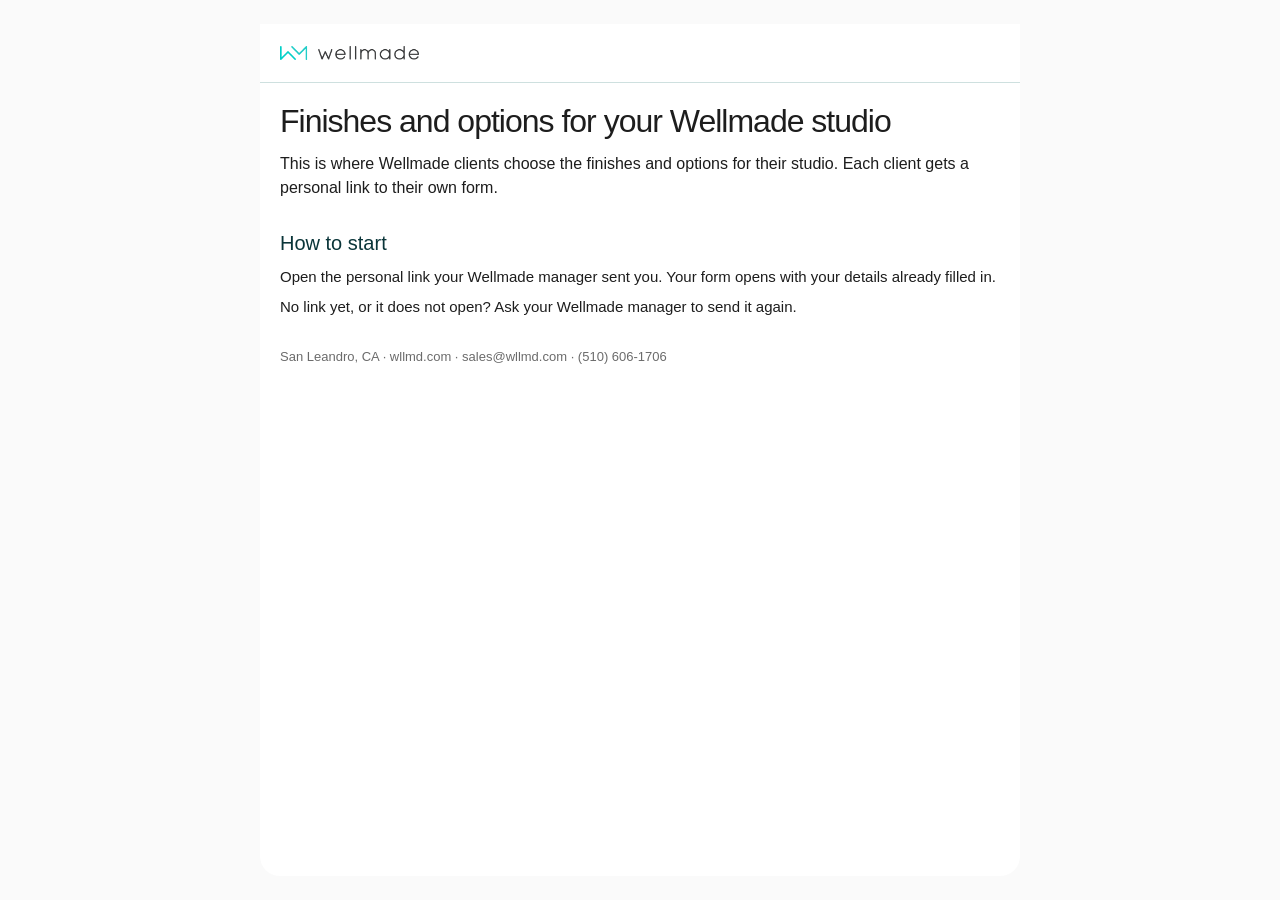
==== v4/index.html @ 643d969f "Presidio XO 0.4.0 (v4/): deck drawings redrawn as vector with readable dimensions, no studio label C" ====
<!DOCTYPE html>
<html lang="en">
<head>
<meta charset="utf-8">
<meta name="viewport" content="width=device-width, initial-scale=1">
<meta name="theme-color" content="#108078">
<title>Spec form</title>
<link rel="stylesheet" href="wellmade-tokens.css?v=05bcff03">
<link rel="stylesheet" href="styles.css?v=05bcff03">
</head>
<body>
<div id="app" class="app"></div>
<article id="print-sheet"></article>
<noscript>
  <p>This form needs JavaScript. It still opens from this folder, with no install and no server.</p>
</noscript>
<!-- The spec: generated from spec/presidio-xo.json by check_spec.py. Edit the .json, never the .js. -->
<script src="spec/presidio-xo.js?v=05bcff03"></script>
<!-- Delivery settings (receiver address, allowed email domains): not part of the spec. -->
<script src="site-config.js?v=05bcff03"></script>
<script src="engine/model.js?v=05bcff03"></script>
<script src="engine/app.js?v=05bcff03"></script>
</body>
</html>
---- v4/wellmade-tokens.css ----
/* Wellmade spec form — design tokens v0.1 (2026-11-04)
   Measured from wllmd.com computed styles. See "Design code - Wellmade spec form.md". */
:root {
  --wm-teal: #108078;
  --wm-teal-deep: #0A3539;
  --wm-teal-ink: #0D464A;
  --wm-teal-tint: #E5EFEF;
  --wm-teal-mist: #EAF4F3;
  --wm-teal-line: rgba(13, 99, 96, 0.2);
  --wm-ink: #1D1D1D;
  --wm-gray: #6B6B6B;
  --wm-gray-light: #999999;
  --wm-bg: #FAFAFA;
  --wm-white: #FFFFFF;
  --wm-error: #B3261E; /* our choice, not on the site */
  /* Internal pages only (manager page): deliberately not the client look. Design code, "Internal pages". */
  --wm-internal-page: #D6D6D6;
  --wm-internal-sheet: #E9E9E9;
  --wm-internal-strip: #3A3A3A;

  --wm-font: "BDO Grotesk", Inter, "Helvetica Neue", Arial, sans-serif;
  --wm-radius-pill: 1600px;
  --wm-radius-photo: 20px;
  --wm-radius-card: 16px;
  --wm-radius-box: 12px;
  --wm-radius-input: 12px;
  --wm-tap: 44px;
  /* Spacing: a 4-point grid (CSS px = iOS points = Android dp). Every margin, padding, gap and radius is one of these steps. */
  --wm-space-1: 4px; --wm-space-2: 8px; --wm-space-3: 12px; --wm-space-4: 16px; --wm-space-5: 20px;
  --wm-space-6: 24px; --wm-space-7: 28px; --wm-space-8: 32px; --wm-space-10: 40px; --wm-space-12: 48px;
}

body { margin: 0; background: var(--wm-bg); color: var(--wm-ink); font-family: var(--wm-font); font-size: 15px; line-height: 1.5; }

.wm-caps { font-size: 13px; font-weight: 500; text-transform: uppercase; letter-spacing: .5px; }
.wm-h2 { font-size: 32px; font-weight: 400; letter-spacing: -1px; line-height: 1.15; margin: 0; }
.wm-h3 { font-size: 20px; font-weight: 400; color: var(--wm-teal-deep); margin: 0; }
.wm-model { font-size: 28px; font-weight: 400; text-transform: uppercase; margin: 0; }

.wm-btn { display: inline-flex; align-items: center; justify-content: center; min-height: 52px; padding: 0 36px;
  border-radius: var(--wm-radius-pill); font: 500 13px var(--wm-font); text-transform: uppercase; letter-spacing: .12px;
  border: 1px solid var(--wm-teal); cursor: pointer; }
.wm-btn--primary { background: var(--wm-teal); color: var(--wm-white); }
.wm-btn--secondary { background: transparent; color: var(--wm-teal); }

.wm-chip { display: inline-flex; align-items: center; min-height: 40px; padding: 0 20px; border-radius: var(--wm-radius-pill);
  background: var(--wm-teal-tint); color: var(--wm-ink); font: 500 13px var(--wm-font); border: 0; cursor: pointer; }
.wm-chip[aria-pressed="true"] { background: var(--wm-teal); color: var(--wm-white); }

.wm-card { background: var(--wm-teal-tint); border-radius: var(--wm-radius-card); padding: 24px; }
.wm-box { border: 1px solid var(--wm-teal-line); border-radius: var(--wm-radius-box); padding: 12px 16px; }
.wm-tag { display: inline-block; padding: 2px 8px; border-radius: var(--wm-radius-pill); background: var(--wm-teal-tint);
  color: var(--wm-teal-deep); font-size: 11px; font-weight: 500; text-transform: uppercase; letter-spacing: .4px; }
.wm-input { width: 100%; box-sizing: border-box; min-height: 88px; padding: 12px 16px; border: 1px solid #DADADA;
  border-radius: var(--wm-radius-input); background: var(--wm-white); font: 400 15px var(--wm-font); color: var(--wm-ink); }
---- v4/styles.css ----
/* Form styles. Design tokens live in wellmade-tokens.css (linked first from index.html). */
@font-face {
  font-family: "BDO Grotesk";
  src: url("https://cdn.prod.website-files.com/663b716352cc952b743da92c/663b76a94ebc222642c2c1ae_BDOGrotesk-VF.ttf") format("truetype");
  font-weight: 300 900;
  font-display: swap;
}

:root { --wm-tap: 44px; --header-h: 0px; --preview-h: 0px; } /* --header-h and --preview-h are measured at run time by engine/app.js */

body {
  margin: 0;
  background: var(--wm-bg);
  color: var(--wm-ink);
  font-family: var(--wm-font);
  font-size: 15px; /* design code: body 15 */
  line-height: 1.5;
}

button, input, textarea { font-family: inherit; }

.app {
  max-width: 760px;
  margin: 0 auto;
  min-height: 100vh;
  background: var(--wm-white);
  display: flex;
  flex-direction: column;
}

.top {
  position: sticky;
  top: 0;
  z-index: 20;
  background: #fff;
  padding: 16px 20px 0;
  border-bottom: 1px solid var(--wm-teal-line);
}

.brand { display: flex; align-items: center; justify-content: space-between; gap: 12px; }
.brand img { height: 26px; width: auto; display: block; }
.eyebrow { margin: 0; color: var(--wm-teal); font-size: 13px; font-weight: 500; letter-spacing: .5px; text-transform: uppercase; } /* design code: label in capitals */

.progress { height: 3px; background: var(--wm-teal-tint); border-radius: 100px; margin: 12px 0 0; }
.progress span { display: block; height: 100%; background: var(--wm-teal); border-radius: 100px; }

.steps {
  display: flex;
  gap: 8px;
  overflow-x: auto;
  padding: 12px 0 12px;
  margin: 0 -20px;
  padding-left: 20px;
  padding-right: 20px;
  scrollbar-width: thin;
}
.step-jump {
  flex: 0 0 auto;
  min-height: var(--wm-tap);
  padding: 0 16px;
  border-radius: var(--wm-radius-pill);
  border: 0;
  background: var(--wm-teal-tint);
  color: var(--wm-ink);
  font: 500 13px var(--wm-font);
  cursor: pointer;
}
.step-jump[aria-current="step"] { background: var(--wm-teal); color: var(--wm-white); }

.banner {
  margin: 0;
  padding: 12px 20px;
  background: #F8E8E6;
  color: var(--wm-error);
  font-size: 14px;
}
.banner[hidden], .q[hidden], .note[hidden] { display: none; }

main { padding: 20px 20px 132px; }

.wm-h2 { font-size: 32px; letter-spacing: -1px; line-height: 1.15; } /* design code: section title 32 */
.model {
  margin: 8px 0 0;
  color: var(--wm-ink);
  font-size: 24px;
  font-weight: 400;
  letter-spacing: 0;
  line-height: 1.2;
  text-transform: uppercase; /* design code: model name in capitals (28 on the site scale; 24 so the long name fits two lines) */
}
.lead { margin: 8px 0 0; color: var(--wm-gray); font-size: 15px; }
.page-ref { margin: 8px 0 0; color: var(--wm-gray); font-size: 13px; }

.q { margin-top: 28px; scroll-margin-top: calc(var(--header-h) + 12px); }
.has-preview .q { scroll-margin-top: calc(var(--header-h) + var(--preview-h) + 12px); }
.q h3, .q .field-label { margin: 0 0 8px; }
.field-label { display: block; cursor: pointer; }
.hint, .note { margin: 8px 0 0; color: var(--wm-gray); font-size: 13px; } /* design code: hint 13 */
/* "?" by a question heading: a fuller explanation that opens under the heading (question "more") */
.q-head { display: flex; align-items: flex-start; justify-content: space-between; gap: 12px; margin: 0 0 8px; }
.q .q-head h3 { margin: 0; }
.more-btn {
  flex: 0 0 auto;
  width: var(--wm-tap);
  height: var(--wm-tap);
  margin: -10px -9px -10px 0; /* the tap area is 44 px, the circle 26 px: keep the heading row its own height */
  padding: 0;
  border: 0;
  background: none;
  cursor: pointer;
  display: grid;
  place-items: center;
}
.more-btn span {
  width: 26px;
  height: 26px;
  border-radius: 50%;
  border: 1.5px solid var(--wm-teal-deep);
  background: var(--wm-white);
  color: var(--wm-teal-deep);
  font: 700 15px/23px var(--wm-font);
  text-align: center;
}
.more-btn[aria-expanded="true"] span { background: var(--wm-teal-deep); color: var(--wm-white); }
.more-btn:focus-visible span { outline: 2px solid var(--wm-teal-deep); outline-offset: 2px; }
.more-panel { margin: 4px 0 12px; padding: 14px 16px; border-radius: 16px; border: 1px solid var(--wm-teal-line); background: var(--wm-white); font-size: 14px; } /* outlined, not tinted: it must not read as one more answer */
.more-panel[hidden] { display: none; }
.more-panel p { margin: 0; }
.more-panel p + p { margin-top: 8px; }
.note-block { margin-top: 24px; }
.note-block p { margin: 8px 0 0; }
.photos .group-after { margin: -4px 0 0; font-size: 14px; color: var(--wm-gray); } /* one line under the tiles of a group */
.note-block .more-panel p { margin: 0; }
.note-block .more-panel p + p { margin-top: 8px; }
/* "!" by a heading: a note from the developer to the builder's team (only in links with notes=1) */
.team-btn span { border-color: #d9a441; background: #fff8e8; color: #8a5a00; }
.team-btn[aria-expanded="true"] span { background: #d9a441; color: var(--wm-white); }
.team-btn:focus-visible span { outline-color: #8a5a00; }
.team-note { border-color: #ecd9a8; background: #fffaf0; }
.team-note .team-title { font-weight: 600; }
.team-note .team-sign { color: var(--wm-gray); }
/* "?" by a tag without a list price: a tap shows one sentence in a bubble */
.tag-q { display: inline-flex; align-items: center; gap: 6px; cursor: help; }
.choice .tag-q { flex: 0 0 auto; }
.photo .tag-q { margin-top: 8px; }
.photo .tag-q .wm-tag { margin-top: 0; }
.tag-q-mark {
  flex: 0 0 auto;
  width: 18px;
  height: 18px;
  box-sizing: border-box;
  border-radius: 50%;
  border: 1.5px solid var(--wm-teal-deep);
  background: var(--wm-white);
  color: var(--wm-teal-deep);
  font: 700 11px/15px var(--wm-font);
  text-align: center;
}
.tag-tip {
  position: absolute;
  z-index: 30;
  box-sizing: border-box;
  padding: 12px 14px;
  border-radius: 12px;
  border: 1px solid var(--wm-teal-line);
  background: var(--wm-white);
  box-shadow: 0 6px 20px rgba(0, 0, 0, 0.12);
  color: var(--wm-ink);
  font-size: 14px;
  line-height: 1.4;
}
@media print { .tag-q-mark, .tag-tip, .team-btn, .team-note { display: none; } }
.note-card { margin-top: 28px; padding: 20px; } /* step-level notes ("kind": "note"): info card, teal tint, radius 16 */

.field { display: block; margin-top: 8px; }
.field span.lbl { display: block; margin-bottom: 8px; }
.wm-input { min-height: 52px; font-size: 16px; }
textarea.wm-input { min-height: 112px; resize: vertical; }

.choices { display: flex; flex-direction: column; gap: 8px; margin-top: 12px; }
.choice {
  width: 100%;
  min-height: var(--wm-tap);
  padding: 12px 20px;
  border-radius: var(--wm-radius-pill); /* design code: choices are pills */
  border: 1px solid transparent;
  background: var(--wm-teal-tint);
  color: var(--wm-ink);
  font: 500 15px var(--wm-font);
  text-align: left;
  cursor: pointer;
  display: flex;
  align-items: center;
  justify-content: space-between;
  gap: 12px;
}
.choice[aria-pressed="true"] { background: var(--wm-teal); color: var(--wm-white); }
.choice .wm-tag { flex: 0 0 auto; }
.choice[aria-pressed="true"] .wm-tag { background: var(--wm-white); color: var(--wm-teal-deep); }
.wm-tag[hidden] { display: none; }
.choice:disabled, .photo:disabled { opacity: .45; cursor: default; }

.photos { display: grid; grid-template-columns: 1fr 1fr; gap: 12px; margin-top: 12px; }
.photos.drawings { grid-template-columns: 1fr; }
.photos .span2 { grid-column: 1 / -1; }
.photo {
  position: relative;
  padding: 0 0 12px;
  border: 0;
  background: transparent;
  text-align: left;
  cursor: pointer;
  color: inherit;
  min-height: var(--wm-tap);
}
.photo img {
  width: 100%;
  aspect-ratio: 3 / 4;
  object-fit: cover;
  border-radius: var(--wm-radius-photo);
  outline: 3px solid transparent;
  outline-offset: 0;
  display: block;
  background: var(--wm-teal-mist);
}
/* Drawings: a short frame (the deck is what matters, not the studio) and a visible Select button
   under it, so nobody has to guess that the drawing itself is the button. */
.photo.drawing { display: grid; grid-template-columns: 1fr auto; column-gap: 12px; align-items: center; width: 100%; }
.photo.drawing img { grid-column: 1 / -1; aspect-ratio: auto; height: 170px; object-fit: contain; background: var(--wm-white); border: 1px solid var(--wm-teal-line); }
.photo.drawing .name, .photo.drawing .wm-tag, .photo.drawing .tag-q { grid-column: 1; justify-self: start; }
.photo.drawing .pick { grid-column: 2; grid-row: 2 / span 2; margin-top: 8px; display: inline-flex; align-items: center; justify-content: center;
  min-height: var(--wm-tap); min-width: 104px; padding: 0 18px; border-radius: var(--wm-radius-pill); border: 1px solid var(--wm-teal);
  color: var(--wm-teal); background: var(--wm-white); font: 500 13px var(--wm-font); text-transform: uppercase; letter-spacing: .12px; }
.photo.drawing .pick::before { content: "Select"; }
.photo.drawing[aria-pressed="true"] .pick { background: var(--wm-teal); color: var(--wm-white); }
.photo.drawing[aria-pressed="true"] .pick::before { content: "\2713  Selected"; }
.photo[aria-pressed="true"] img { outline-color: var(--wm-teal); }
.photo .name { display: block; margin-top: 8px; font-size: 14px; font-weight: 500; line-height: 1.3; }
.photo .wm-tag { margin-top: 8px; }
.badge {
  position: absolute;
  top: 12px;
  right: 12px;
  width: 28px;
  height: 28px;
  border-radius: 50%;
  background: var(--wm-teal);
  color: var(--wm-white);
  display: none;
  align-items: center;
  justify-content: center;
  font-size: 16px;
}
.photo[aria-pressed="true"] .badge { display: flex; }

.figure { margin: 16px 0 0; }
.figure img { width: 100%; height: auto; border-radius: var(--wm-radius-photo); display: block; }
.figure figcaption { margin-top: 8px; color: var(--wm-gray); font-size: 13px; }
.figure.product { display: flex; gap: 12px; align-items: center; }
.figure.product img { width: 120px; height: 120px; object-fit: contain; background: var(--wm-white); border-radius: 16px; }
.figure.product.wide img { width: 180px; height: auto; }

.pair { display: grid; grid-template-columns: 1fr 1fr; gap: 12px; }
.suffix { display: flex; align-items: center; gap: 8px; }
.suffix input { flex: 1; }
.suffix em { font-style: normal; color: var(--wm-gray); font-size: 14px; }

/* Plan viewer: the whole plan at screen width; layers switched by chips; page scroll is never blocked. */
.planbox { margin-top: 28px; }
.layer-chips { display: flex; flex-wrap: wrap; gap: 8px; margin-bottom: 12px; }
.layer-chip {
  display: inline-flex;
  align-items: center;
  gap: 8px;
  min-height: var(--wm-tap);
  padding: 0 16px;
  border-radius: var(--wm-radius-pill);
  border: 0;
  background: var(--wm-teal-tint);
  color: var(--wm-ink);
  font: 500 14px var(--wm-font);
  cursor: pointer;
}
.layer-chip[aria-pressed="true"] { background: var(--wm-teal); color: var(--wm-white); }
.layer-chip .count:empty { display: none; }
.layer-chip .count {
  min-width: 20px;
  height: 20px;
  padding: 0 8px;
  box-sizing: border-box;
  border-radius: 12px;
  background: var(--wm-white);
  color: var(--wm-teal-deep);
  font-size: 12px;
  line-height: 20px;
  text-align: center;
}
.layer-chip:focus-visible { outline: 2px solid var(--wm-teal-deep); outline-offset: 2px; }
/* A layer the client has opened gets a check; Next walks through the ones without it (engine/app.js nextUnseenLayer). */
.layer-chip.seen::before { content: "\2713"; font-weight: 700; color: var(--wm-teal); margin-right: -2px; }
.layer-chip.seen[aria-pressed="true"]::before { color: var(--wm-white); }
.layer-hint { margin: 0 0 12px; }
.bar .next-layer { flex: 1.8; }
.plan-stage {
  /* padding keeps 44 px tap targets at the plan edge inside the frame */
  padding: 16px;
  border: 1px solid var(--wm-teal-line);
  border-radius: 16px;
  background: var(--wm-white);
}
.plan-stage { position: relative; }
.plan-stage.is-disabled { opacity: .45; }
/* A layer that waits for another answer: the plan is dimmed, the text over it says what to pick first. */
.plan-stage.is-blocked .plan-inner { opacity: .3; }
.plan-block {
  position: absolute;
  left: 50%;
  top: 50%;
  transform: translate(-50%, -50%);
  z-index: 3;
  max-width: calc(100% - 48px);
  min-height: var(--wm-tap);
  padding: 10px 20px;
  border: 2px solid var(--wm-teal-deep);
  border-radius: var(--wm-radius-pill);
  background: var(--wm-white);
  color: var(--wm-teal-deep);
  font: 500 15px/1.3 var(--wm-font);
  text-align: center;
  cursor: pointer;
}
.plan-block[hidden] { display: none; }
.plan-block:focus-visible { outline: 3px solid var(--wm-teal-deep); outline-offset: 3px; }
.plan-inner { position: relative; }
.plan-inner img { display: block; width: 100%; height: auto; user-select: none; -webkit-user-drag: none; }
.hot {
  position: absolute;
  width: var(--wm-tap);
  height: var(--wm-tap);
  padding: 0;
  margin: 0;
  transform: translate(-50%, -50%);
  border: 0;
  border-radius: 50%; /* round 44 px hit area: neighbours closer than 44 px overlap less */
  background: transparent;
  cursor: pointer;
  display: flex;
  align-items: center;
  justify-content: center;
  z-index: 2;
}
.hot .dot, .hot-sample .dot {
  position: relative;
  box-sizing: border-box;
  width: 30px;
  height: 30px;
  border: 2px solid var(--wm-teal);
  border-radius: 50%;
  background: rgba(255, 255, 255, .95);
  color: var(--wm-teal-deep);
  font: 700 11px/26px var(--wm-font);
  text-align: center;
  box-shadow: 0 0 0 3px rgba(16, 128, 120, .15);
}
/* A marker with a word ("Option 1", plan.markerWord): the word shows where the spots are far enough apart.
   On a phone three spots sit about 62 pt apart, so the number alone stays there. */
.hot .mk-word { display: none; }
@media (min-width: 640px) {
  .hot.worded:not(.passive) { width: auto; min-width: var(--wm-tap); border-radius: 100px; }
  .hot.worded:not(.passive) .dot { width: auto; padding: 0 12px; border-radius: 100px; white-space: nowrap; }
  .hot.worded:not(.passive) .mk-word { display: inline; }
}
/* Three shapes, one per thing placed on a plan: circle, square, diamond (a square on its corner).
   The diamond is drawn by ::before so that the number inside stays upright. */
.hot.square .dot, .hot-sample.square .dot { border-radius: 4px; }
.hot.diamond .dot, .hot-sample.diamond .dot { border-color: transparent; background: transparent; box-shadow: none; }
.hot.diamond .dot::before, .hot-sample.diamond .dot::before {
  content: "";
  position: absolute;
  inset: 2px;
  z-index: -1;
  box-sizing: border-box;
  border: 2px solid var(--wm-teal);
  border-radius: 3px;
  background: rgba(255, 255, 255, .95);
  transform: rotate(45deg);
}
.hot-sample { position: relative; z-index: 0; }
.hot.on .dot, .hot-sample.on .dot { background: var(--wm-teal); border-color: var(--wm-teal); color: var(--wm-white); }
.hot.diamond.on .dot, .hot-sample.diamond.on .dot { background: transparent; border-color: transparent; }
.hot.diamond.on .dot::before, .hot-sample.diamond.on .dot::before { background: var(--wm-teal); }
/* marks: an included spot = dark fill, no badge (it cannot be switched off); an added spot = teal fill
   with its price under it; a spot that can be added = outline with its price under it. */
.hot.k-included .dot, .hot-sample.k-included .dot { background: var(--wm-teal-deep); border-color: var(--wm-teal-deep); }
.hot.diamond.k-included .dot, .hot-sample.diamond.k-included .dot { background: transparent; border-color: transparent; }
.hot.diamond.k-included .dot::before, .hot-sample.diamond.k-included .dot::before { background: var(--wm-teal-deep); border-color: var(--wm-teal-deep); }
.hot.locked { cursor: default; }
.hot-price {
  position: absolute;
  left: 50%;
  top: 100%;
  margin-top: -7px;
  transform: translateX(-50%);
  padding: 0 4px;
  border-radius: 4px;
  background: rgba(255, 255, 255, .92);
  color: var(--wm-teal-deep);
  font: 700 11px/15px var(--wm-font);
  white-space: nowrap;
  pointer-events: none;
}
.hot-price:empty { display: none; }
.hot.on .dot::after, .hot-sample.on .dot::after {
  position: absolute;
  top: -7px;
  right: -7px;
  width: 15px;
  height: 15px;
  border-radius: 50%;
  background: var(--wm-white);
  border: 1.5px solid var(--wm-teal-deep);
  color: var(--wm-teal-deep);
  font: 700 10px/13px var(--wm-font);
  text-align: center;
  content: "\2713";
}
.hot.k-included .dot::after, .hot-sample.k-included .dot::after,
.hot.k-extra .dot::after, .hot-sample.k-extra .dot::after { display: none; }
.hot:disabled { cursor: default; }
.hot.passive { pointer-events: none; z-index: 1; }
.hot.passive:not(.on) { visibility: hidden; }
.hot.passive .dot, .hot-sample.passive .dot {
  width: 12px;
  height: 12px;
  border: 0;
  box-shadow: none;
  background: var(--wm-gray-light);
  font-size: 0;
}
.hot.passive .dot::after, .hot-sample.passive .dot::after { display: none; }
.hot.passive.square .dot { border-radius: 2px; }
.hot.passive.diamond .dot { background: transparent; }
.hot.passive.diamond .dot::before { inset: 1px; border: 0; border-radius: 1px; background: var(--wm-gray-light); }
.hot:focus-visible { outline: none; }
.hot:focus-visible .dot { outline: 3px solid var(--wm-teal-deep); outline-offset: 3px; }
.legend { margin: 12px 0 0; font-size: 13px; color: var(--wm-gray); }
.legend-row { display: flex; flex-wrap: wrap; align-items: center; gap: 8px 16px; }
.legend-row + .legend-row { margin-top: 8px; }
.legend-row > span { display: inline-flex; align-items: center; gap: 8px; }
.legend-included { color: var(--wm-ink); }
.hot-sample { display: inline-flex; width: 22px; height: 22px; align-items: center; justify-content: center; }
.hot-sample .dot { width: 18px; height: 18px; box-shadow: none; }
.hot-sample.passive .dot { width: 10px; height: 10px; }
.hot-sample .dot::after { transform: scale(.8); top: -8px; right: -8px; }
.legend-note { font-weight: 500; color: var(--wm-teal-deep); }
.q.layer { margin-top: 20px; }
.q.layer-off { display: none; }
.rule-note { color: var(--wm-teal-deep); }

.open { margin-top: 8px; }
.open a, .jump {
  display: flex;
  align-items: center;
  justify-content: space-between;
  gap: 12px;
  min-height: var(--wm-tap);
  margin-top: 8px;
  padding: 8px 20px;
  border-radius: var(--wm-radius-pill);
  background: var(--wm-teal-mist);
  color: var(--wm-teal-deep);
  text-decoration: none;
  border: 0;
  width: 100%;
  text-align: left;
  font: 500 15px var(--wm-font);
  cursor: pointer;
}
.summary { margin-top: 24px; }
.summary h3 { margin: 20px 0 8px; }
.row {
  display: grid;
  grid-template-columns: minmax(120px, 38%) 1fr;
  gap: 8px 12px;
  padding: 12px 0;
  border-top: 1px solid var(--wm-teal-line);
  font-size: 15px;
}
.row .k { color: var(--wm-gray); }
.row .v { overflow-wrap: anywhere; }
.row .empty { color: var(--wm-gray); }
/* Review rows: "Edit" is a quiet teal text button (44 px tap height), not a filled block. */
.row { position: relative; padding-right: 56px; }
.row .jump {
  position: absolute;
  top: 0;
  right: 0;
  display: inline-flex;
  width: auto;
  margin: 0;
  padding: 0 2px;
  border-radius: 0;
  background: transparent;
  color: var(--wm-teal);
  font: 500 13px var(--wm-font);
  text-transform: uppercase;
  letter-spacing: .5px;
}
.row .jump:hover { text-decoration: underline; }
.jump span:last-child { font-size: 13px; text-transform: uppercase; letter-spacing: .5px; color: var(--wm-teal); }
.thumbs { display: flex; flex-wrap: wrap; gap: 8px; margin-top: 8px; }
.thumbs img { width: 72px; height: 72px; object-fit: cover; border-radius: 12px; background: var(--wm-white); }

/* Finish preview: pinned under the header on the Finishes step (offset measured at run time),
   photo left, picked names right. On Review it is a static, full-width picture. */
.finish-preview {
  position: sticky;
  top: var(--header-h);
  z-index: 15;
  display: flex;
  align-items: center;
  gap: 12px;
  margin: 16px -20px 0;
  padding: 4px 20px 8px;
  background: #fff;
  border-bottom: 1px solid var(--wm-teal-line);
}
.finish-preview canvas {
  display: block;
  flex: none;
  width: 58%;
  max-width: 240px;
  height: auto;
  border-radius: 12px;
  background: var(--wm-teal-mist);
}
.pv-cap { min-width: 0; font-size: 13px; line-height: 1.3; color: var(--wm-gray); }
.pv-line { margin: 0 0 4px; overflow-wrap: anywhere; }
.pv-line b { font-weight: 500; color: var(--wm-teal-deep); }
.pv-note { margin: 2px 0 0; font-size: 11px; letter-spacing: .02em; }
.finish-preview.static { position: static; display: block; margin: 16px 0 0; padding: 0; border: 0; background: none; }
.finish-preview.static canvas { width: 100%; max-width: none; border-radius: var(--wm-radius-photo); }
.finish-preview.static .pv-cap { display: flex; flex-wrap: wrap; justify-content: space-between; gap: 2px 12px; margin-top: 8px; }
.finish-preview.static #preview-picked { display: flex; flex-wrap: wrap; gap: 0 16px; }
.reset { margin-top: 28px; padding-top: 20px; border-top: 1px solid var(--wm-teal-line); }
.reset-btn { width: 100%; border-color: #CFCFCF; color: var(--wm-gray); }

/* The step heading gets focus on every step change (for screen readers). No ring: the heading is not
   something to tap, and Chrome counts focus on page load as "keyboard" focus, so a ring showed after every reload. */
#step-title:focus, #step-title:focus-visible { outline: none; }

.wm-input:focus {
  outline: 2px solid var(--wm-teal);
  border-color: var(--wm-teal);
}
.choice:focus-visible, .photo:focus-visible, .step-jump:focus-visible, .wm-btn:focus-visible, .jump:focus-visible {
  outline: 2px solid var(--wm-teal-deep);
  outline-offset: 2px;
}
.bar {
  position: fixed;
  left: 0;
  right: 0;
  bottom: 0;
  z-index: 20;
  background: #fff;
  border-top: 1px solid var(--wm-teal-line);
  padding: 12px 20px calc(12px + env(safe-area-inset-bottom));
}
.bar-in { display: flex; gap: 12px; max-width: 760px; margin: 0 auto; }
.bar .wm-btn { flex: 1; min-width: 0; padding: 0 16px; }
.bar .send-btn { flex: 1.8; }
.wm-btn { min-height: 52px; }
.wm-btn:disabled { opacity: .38; cursor: default; }
.wm-chip { min-height: var(--wm-tap); }

/* Bare address or broken link on the web (engine/app.js renderNoLink): how to get a personal link. */
.nolink main { padding-bottom: 40px; }
.nolink .top { padding-bottom: 16px; } /* logo clear space: no progress line under it here */
.nolink-warn { margin: 20px 0 0; padding: 12px 16px; border-radius: var(--wm-radius-box); background: #F8E8E6; color: var(--wm-error); font-size: 15px; }
.nolink-h { margin-top: 28px; }
.nolink-p { margin: 8px 0 0; }
.nolink-foot { margin-top: 28px; }

/* Internal pages (design code, "Internal pages"): a deliberate break from the client look.
   Gray page instead of white, a dark strip under the logo; the header with the logo stays white. */
body.internal { background: var(--wm-internal-page); }
.internal .app { background: var(--wm-internal-sheet); }
.internal-strip { margin: var(--logo-gap) -20px 0; padding: 12px 20px 12px; background: var(--wm-internal-strip); color: var(--wm-white); }
.internal-strip p { margin: 0; }
.internal-label { font-size: 13px; font-weight: 500; letter-spacing: .5px; text-transform: uppercase; }
.internal-text { font-size: 15px; line-height: 1.4; }
.internal .top { border-bottom: 0; }
.internal .link-out { background: var(--wm-white); }

/* Manager's link page (manager.html): no bottom bar, so less room below. */
.manager main { padding-bottom: 40px; }
.mgr-field { margin-top: 24px; }
.mgr-field .optional { color: var(--wm-gray); font-size: 15px; }
.field-error { margin: 8px 0 0; color: var(--wm-error); font-size: 14px; }
.field-error[hidden], .mgr-result[hidden] { display: none; }
.wm-input[aria-invalid="true"] { border-color: var(--wm-error); }
.mgr-create { width: 100%; margin-top: 28px; }
.mgr-result { margin-top: 28px; padding-top: 20px; border-top: 1px solid var(--wm-teal-line); }
.link-out { min-height: 104px; font-size: 14px; line-height: 1.4; overflow-wrap: anywhere; word-break: break-all; background: var(--wm-teal-mist); }
.mgr-actions { display: flex; gap: 12px; margin-top: 12px; }
.mgr-actions .wm-btn { flex: 1; }
.copy-status:empty { display: none; }
.copy-status { color: var(--wm-teal-deep); font-weight: 500; }
.mgr-privacy { margin-top: 28px; }
.mgr-to .hint { margin: 4px 0 0; }

/* Send to Wellmade (Review) and the confirmation screen. */
.send-panel { margin: 20px 0 0; padding: 16px 16px; border-radius: var(--wm-radius-card); background: var(--wm-teal-mist); border: 1px solid var(--wm-teal-line); font-size: 15px; line-height: 1.4; scroll-margin: calc(var(--header-h) + 12px) 0 96px; }
.send-panel:focus { outline: none; }
.send-panel p { margin: 0 0 8px; overflow-wrap: anywhere; }
.send-panel p:last-child { margin-bottom: 0; }
.send-panel .send-title { font-weight: 500; color: var(--wm-teal-deep); display: flex; align-items: center; gap: 12px; }
.send-panel.is-error { background: #F8E8E6; border-color: rgba(179, 38, 30, .35); }
.send-panel.is-error .send-title { color: var(--wm-error); }
.send-panel.is-changed { background: #FFF6E0; border-color: rgba(160, 110, 0, .35); }
.send-panel.is-changed .send-title { color: #7A5300; }
.send-panel .wm-btn { width: 100%; margin-top: 8px; }
.spinner { width: 16px; height: 16px; border-radius: 50%; border: 2px solid var(--wm-teal-line); border-top-color: var(--wm-teal); animation: spin .9s linear infinite; flex: none; }
@keyframes spin { to { transform: rotate(360deg); } }
@media (prefers-reduced-motion: reduce) { .spinner { animation-duration: 3s; } }
.send-off { margin-top: 16px; }
.sent-mark { width: 56px; height: 56px; border-radius: 50%; background: var(--wm-teal); color: var(--wm-white); display: grid; place-items: center; font-size: 30px; margin: 8px 0 16px; }
.sent-facts { display: grid; grid-template-columns: max-content 1fr; gap: 8px 16px; margin: 20px 0 0; padding: 16px 16px; border-radius: var(--wm-radius-card); background: var(--wm-teal-mist); font-size: 15px; }
.sent-facts dt { color: var(--wm-gray); }
.sent-facts dd { margin: 0; min-width: 0; overflow-wrap: anywhere; color: var(--wm-ink); }
#sent-again { margin-top: 20px; color: var(--wm-ink); font-size: 15px; }

#print-sheet { display: none; }

@media (max-width: 420px) {
  .pair { grid-template-columns: 1fr; }
  .pv-cap { font-size: 12px; }
}

@media (min-width: 800px) {
  body { padding: 24px 0; }
  .app { min-height: calc(100vh - 48px); border-radius: 20px; }
}

@media print {
  body { background: white; }
  .app { display: none !important; }
  #print-sheet { display: block !important; max-width: 760px; margin: 0 auto; color: #1d1d1d; font-family: "BDO Grotesk", Inter, "Helvetica Neue", Arial, sans-serif; }
  #print-sheet h1 { font-size: 22px; font-weight: 500; margin: 0 0 4px; }
  #print-sheet h2 { font-size: 16px; margin: 20px 0 8px; page-break-after: avoid; }
  #print-sheet .meta { color: #444; font-size: 13px; margin: 0 0 8px; }
  #print-sheet .row { break-inside: avoid; }
  #print-sheet img.logo { height: 22px; }
  #print-sheet .thumbs img { width: 64px; height: 64px; }
  #print-sheet img.preview-print { width: 100%; max-height: 260px; object-fit: contain; }
}

/* ---- v2 (Kirill's comments, 2026-11-17) ------------------------------------ */
/* More air above the logo. */
.top { padding-top: 24px; }
/* Finish preview: bigger, and a tap opens it full screen (.pv-open wraps the canvas). */
.pv-open { flex: none; width: 75%; max-width: 340px; padding: 0; border: 0; background: none; cursor: zoom-in; border-radius: 12px; }
.finish-preview .pv-open canvas { width: 100%; max-width: none; }
.finish-preview.static .pv-open { width: 100%; max-width: none; border-radius: var(--wm-radius-photo); }
.pv-open:focus-visible { outline: 3px solid var(--wm-teal); outline-offset: 2px; }
.pv-zoom { position: fixed; inset: 0; z-index: 100; display: flex; flex-direction: column; align-items: center; justify-content: center; gap: 16px; padding: 20px 16px; background: rgba(20, 24, 24, .92); color: #fff; cursor: zoom-out; }
.pv-zoom img { display: block; width: 100%; max-width: 1100px; max-height: 70vh; object-fit: contain; border-radius: var(--wm-radius-photo); }
.pv-zoom-cap { width: 100%; max-width: 1100px; font-size: 14px; line-height: 1.35; color: #e8e8e8; }
.pv-zoom-cap .pv-line b { color: #fff; }
.pv-zoom-close { background: #fff; }
body.zoom-open { overflow: hidden; }
/* Finish swatches smaller: three per row, square. Deck drawings stay one per row. */
.photos:not(.drawings) { grid-template-columns: repeat(3, 1fr); gap: 12px; }
.photos:not(.drawings) .photo img { aspect-ratio: 1 / 1; }
.photos:not(.drawings) .photo .name { font-size: 13px; }
.photos:not(.drawings) .badge { top: 8px; right: 8px; width: 24px; height: 24px; font-size: 14px; }
.photos:not(.drawings) .photo { align-self: start; } /* a button centers its content: keep all swatches top-aligned when names wrap */

/* v3: photo in the step header (step.heroLayout) */
.figure.hero-top { margin: 4px 0 20px; }
.figure.hero-mid { margin: 16px 0 8px; }

/* Logo as on wllmd.com at phone width (measured 2026-11-19 at 390 px: 140 x 14.5 px, 23 px above and under it).
   Clear space in logo heights (L = logo height): 1.5 L above the logo and under it, to the progress line
   (the site has about 1.6 L; the design code minimum is 1 L). */
:root { --logo-h: 14.5px; --logo-gap: calc(var(--logo-h) * 1.5); }
.brand img { height: var(--logo-h); }
.top { padding-top: var(--logo-gap); }
.progress { margin-top: var(--logo-gap); }
.nolink .top { padding-bottom: var(--logo-gap); }

/* On scroll the logo and progress line slide away; the step buttons stay (top = minus the part above them, set by engine/app.js). */
.top { top: calc(-1 * var(--top-hide, 0px)); }

/* ---- 2.5.0 (pilot 0.3): guided flow --------------------------------------------- */
.sr-only { position: absolute; width: 1px; height: 1px; margin: -1px; padding: 0; overflow: hidden; clip: rect(0 0 0 0); white-space: nowrap; border: 0; }
.planbox[hidden], .legend[hidden], .addon-card[hidden] { display: none; }

/* The step text speaks to the client: normal ink, a little bigger than a hint. */
.lead { margin-top: 12px; color: var(--wm-ink); font-size: 16px; }
/* A sentence that opens the next part of a step ("Now the deck."), with a line above it. */
.q.has-lead { margin-top: 32px; padding-top: 28px; border-top: 1px solid var(--wm-teal-line); }
.q-lead { margin: 0 0 12px; color: var(--wm-ink); font-size: 16px; }

/* Cover: the first screen. Logo, photo, greeting, two sentences, one button. No steps, no bottom bar. */
.on-cover .top { position: static; padding-bottom: var(--logo-gap); border-bottom: 0; }
.on-cover main { padding: 0 20px 40px; }
.cover-photo { margin: 0; }
.cover-photo img { display: block; width: 100%; height: auto; border-radius: var(--wm-radius-photo); }
.cover-photo figcaption { margin-top: 8px; color: var(--wm-gray); font-size: 13px; }
.cover .wm-h2 { margin: 28px 0 0; }
.cover-hello { margin: 16px 0 0; font-size: 16px; } /* plain text: the opening line of a letter, not a label */
.cover-text { margin: 16px 0 0; font-size: 16px; }
.cover-hello + .cover-text { margin-top: 4px; }
.cover-contact { margin-top: 28px; padding: 16px 20px; border: 1px solid var(--wm-teal-line); border-radius: var(--wm-radius-card); background: var(--wm-teal-mist); }
.cover-contact-text { margin: 0; font-size: 15px; }
.cover-ways { display: flex; flex-wrap: wrap; gap: 8px 20px; margin: 12px 0 0; }
.cover-way { display: inline-flex; align-items: center; min-height: 44px; color: var(--wm-teal); font-size: 15px; font-weight: 500; text-decoration: underline; text-underline-offset: 3px; overflow-wrap: anywhere; }
.cover-invite { margin: 28px 0 0; font-size: 16px; font-weight: 500; }
.cover-start { width: 100%; margin-top: 16px; }

/* Add-on card: one frame per add-on, so its picture, name and buttons read as one thing. */
.addon-card { margin-top: 20px; padding: 20px; border: 1px solid var(--wm-teal-line); border-radius: var(--wm-radius-card); background: var(--wm-white); }
.addon-head { display: flex; align-items: center; gap: 16px; }
.addon-head img { flex: none; width: 96px; height: 96px; object-fit: contain; border-radius: 12px; background: var(--wm-white); }
.addon-text { margin: 4px 0 0; color: var(--wm-gray); font-size: 13px; }
.addon-card .q { margin-top: 16px; }
.addon-card .q .choices { margin-top: 0; }
.addon-card .planbox { margin-top: 20px; padding-top: 20px; border-top: 1px solid var(--wm-teal-line); }

/* Plan: how to use it, then what is asked, then the plan. */
.plan-how { margin: 0 0 12px; color: var(--wm-ink); font-size: 15px; }
.plan-head { margin: 4px 0 12px; scroll-margin-top: calc(var(--header-h) + 12px); }
.plan-head.layer-off { display: none; }
.plan-step { margin: 0 0 4px; color: var(--wm-teal); font-size: 13px; font-weight: 500; letter-spacing: .5px; text-transform: uppercase; }
.plan-head .hint { color: var(--wm-ink); font-size: 15px; }
.list-hint { margin: 0 0 8px; }
.q.layer .choices { margin-top: 0; }
/* Chips are numbered steps; no check marks, no counters. */
.layer-chip .num { width: 20px; height: 20px; border-radius: 50%; background: var(--wm-white); color: var(--wm-teal-deep); font-size: 12px; line-height: 20px; text-align: center; }
.layer-chip .count { display: none; }
.layer-chip.seen::before { content: none; }
/* Only the thing being placed is on the plan; the other two are not drawn over it. */
.hot.passive { display: none; }

/* Client details on Review: fields to check, quieter than a question. */
.details .q { margin-top: 16px; }
.details .field-label { margin-bottom: 4px; color: var(--wm-gray); font-size: 15px; }

/* Prices of extras on Review (spec.prices). */
.price-row { padding-right: 0; }
.price-row .v { display: flex; flex-wrap: wrap; justify-content: space-between; gap: 4px 12px; }
.price-row .price { font-weight: 500; color: var(--wm-teal-deep); white-space: nowrap; }
.price-total { border-top: 2px solid var(--wm-teal); font-size: 16px; }
.price-total .v { justify-content: flex-end; }
.price-note { margin-top: 8px; }
.price-unpriced .price { font-weight: 400; color: var(--wm-gray); white-space: normal; text-align: right; }

/* Estimate (the client link carries the studio price): one line in the bottom bar, above the buttons. */
.bar-est { display: flex; align-items: center; justify-content: space-between; gap: 12px; max-width: 760px; margin: 0 auto 8px; }
.est-text { display: flex; flex-direction: column; min-width: 0; }
.est-k { font-size: 14px; font-weight: 500; color: var(--wm-ink); }
.est-more { font-size: 12px; line-height: 1.3; color: var(--wm-gray); }
.est-more[hidden] { display: none; }
.est-v { font-size: 20px; font-weight: 500; color: var(--wm-teal-deep); white-space: nowrap; }
.has-est main { padding-bottom: 184px; } /* the bar is taller by the estimate line */
/* What the estimate is and is not: small print at the end of every step. */
.fine-print { margin: 28px 0 0; color: var(--wm-gray); font-size: 12px; line-height: 1.4; }
@media print { .bar-est, .fine-print { display: none; } }

.wm-input[aria-invalid="true"] { border-color: #a33522; }
.hint.dimension-error { color: #97301e; }
.photo.drawing .badge { display: none; } /* the Select button shows the state */
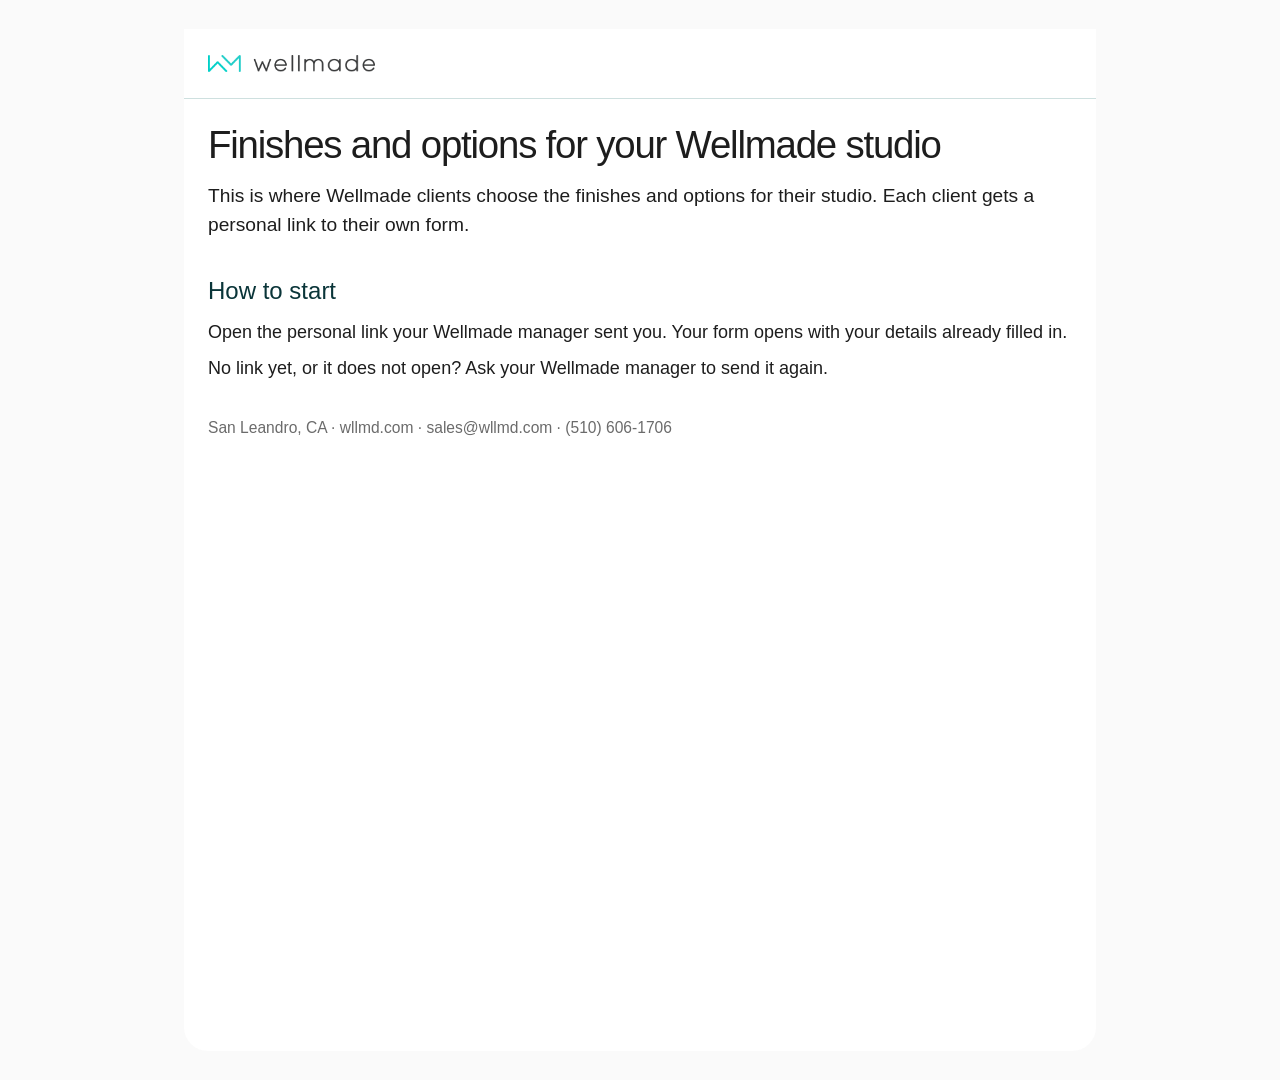
==== commit d099af4c: "Presidio XO 0.4.0 (v4/): Ethernet brings hardline with a help bubble, own contractor switches the re" ====
--- a/v4/index.html
+++ b/v4/index.html
@@ -5,8 +5,8 @@
 <meta name="viewport" content="width=device-width, initial-scale=1">
 <meta name="theme-color" content="#108078">
 <title>Spec form</title>
-<link rel="stylesheet" href="wellmade-tokens.css?v=05bcff03">
-<link rel="stylesheet" href="styles.css?v=05bcff03">
+<link rel="stylesheet" href="wellmade-tokens.css?v=9db36202">
+<link rel="stylesheet" href="styles.css?v=9db36202">
 </head>
 <body>
 <div id="app" class="app"></div>
@@ -15,10 +15,10 @@
   <p>This form needs JavaScript. It still opens from this folder, with no install and no server.</p>
 </noscript>
 <!-- The spec: generated from spec/presidio-xo.json by check_spec.py. Edit the .json, never the .js. -->
-<script src="spec/presidio-xo.js?v=05bcff03"></script>
+<script src="spec/presidio-xo.js?v=9db36202"></script>
 <!-- Delivery settings (receiver address, allowed email domains): not part of the spec. -->
-<script src="site-config.js?v=05bcff03"></script>
-<script src="engine/model.js?v=05bcff03"></script>
-<script src="engine/app.js?v=05bcff03"></script>
+<script src="site-config.js?v=9db36202"></script>
+<script src="engine/model.js?v=9db36202"></script>
+<script src="engine/app.js?v=9db36202"></script>
 </body>
 </html>
--- a/v4/styles.css
+++ b/v4/styles.css
@@ -226,7 +226,7 @@
 /* Drawings: a short frame (the deck is what matters, not the studio) and a visible Select button
    under it, so nobody has to guess that the drawing itself is the button. */
 .photo.drawing { display: grid; grid-template-columns: 1fr auto; column-gap: 12px; align-items: center; width: 100%; }
-.photo.drawing img { grid-column: 1 / -1; aspect-ratio: auto; height: 170px; object-fit: contain; background: var(--wm-white); border: 1px solid var(--wm-teal-line); }
+.photo.drawing img { grid-column: 1 / -1; aspect-ratio: auto; height: 210px; padding: 22px 12px; box-sizing: border-box; object-fit: contain; background: var(--wm-white); border: 1px solid var(--wm-teal-line); }
 .photo.drawing .name, .photo.drawing .wm-tag, .photo.drawing .tag-q { grid-column: 1; justify-self: start; }
 .photo.drawing .pick { grid-column: 2; grid-row: 2 / span 2; margin-top: 8px; display: inline-flex; align-items: center; justify-content: center;
   min-height: var(--wm-tap); min-width: 104px; padding: 0 18px; border-radius: var(--wm-radius-pill); border: 1px solid var(--wm-teal);
@@ -772,3 +772,8 @@
 .wm-input[aria-invalid="true"] { border-color: #a33522; }
 .hint.dimension-error { color: #97301e; }
 .photo.drawing .badge { display: none; } /* the Select button shows the state */
+/* A plan after other questions starts a new topic: same break as a question with a lead. */
+.q + .planbox { margin-top: 36px; padding-top: 28px; border-top: 1px solid var(--wm-teal-line); }
+.plan-how { font-size: 16px; margin-bottom: 16px; }
+/* Laptop and desktop: people sit further from the screen, so everything is one step larger. */
+@media screen and (min-width: 900px) { html { zoom: 1.2; } }
